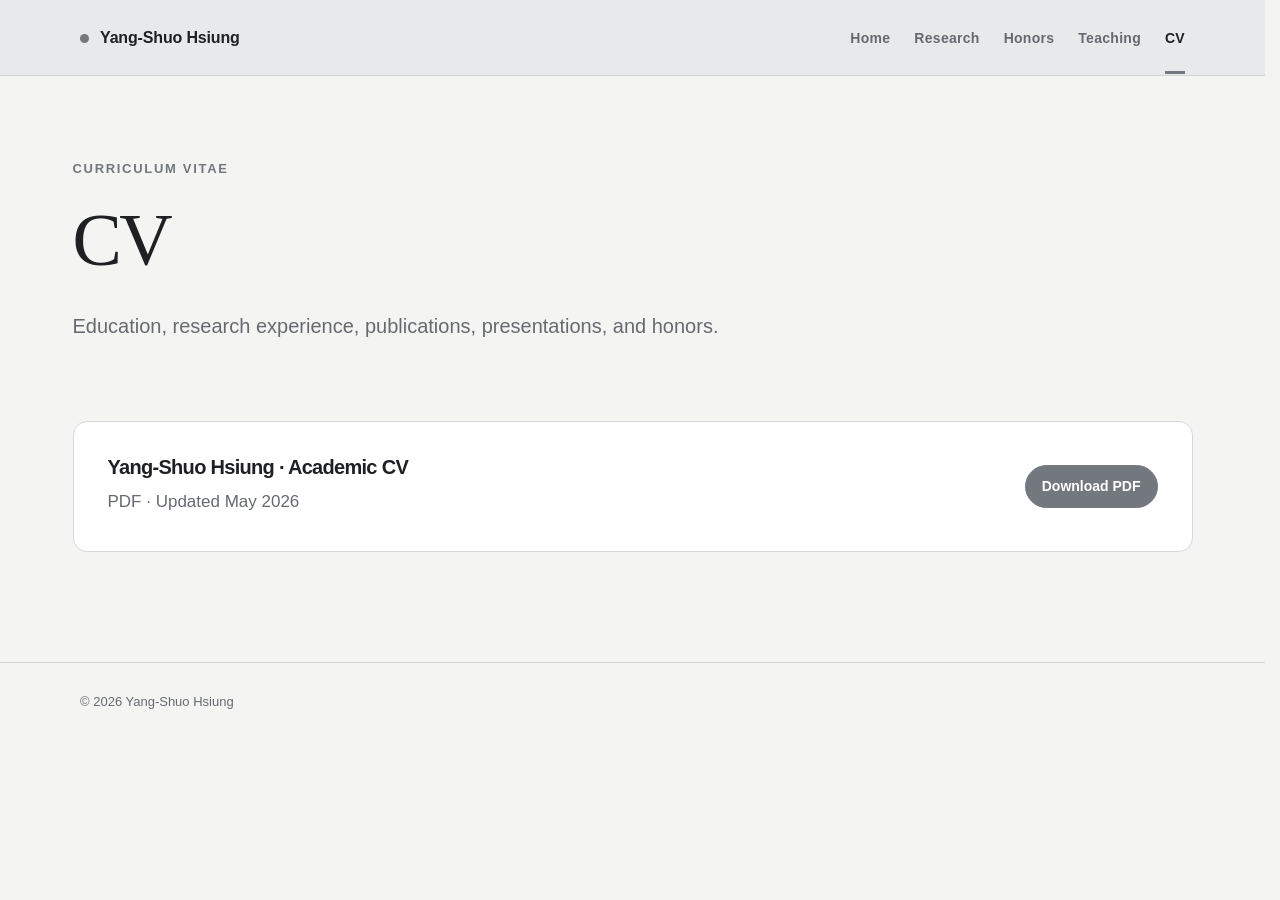
==== cv.html @ 60db6e03 "Switch website palette to light gray" ====
<!DOCTYPE html>
<html lang="en">
<head>
    <meta charset="UTF-8">
    <meta name="viewport" content="width=device-width, initial-scale=1.0">
    <title>CV | Yang-Shuo Hsiung</title>
    <link rel="stylesheet" href="style.css?v=20260803-3">
</head>

<body>
    
<header class="site-header">
    <a href="/" class="site-name">Yang-Shuo Hsiung</a>
    <nav class="navbar" aria-label="Main navigation">
        <a href="/">Home</a>
        <a href="research.html">Research</a>
        <a href="honors.html">Honors</a>
        <a href="teaching.html">Teaching</a>
        <a href="cv.html" class="is-active" aria-current="page">CV</a>
    </nav>
</header>

<main class="content">

<header class="page-header">
    <p class="eyebrow">Curriculum vitae</p>
    <h1 class="page-title">CV</h1>
    <p class="section-intro">Education, research experience, publications, presentations, and honors.</p>
</header>

<section class="cv-panel">
    <div><h3>Yang-Shuo Hsiung · Academic CV</h3><p>PDF · Updated May 2026</p></div>
    <a class="button primary" href="2026.05_CV__YANG_SHUO_HSIUNG.pdf">Download PDF</a>
</section>

</main>

<footer class="site-footer">© 2026 Yang-Shuo Hsiung</footer>

</body>
</html>
---- style.css ----
:root {
    --ink: #1f2023;
    --muted: #666a70;
    --paper: #f4f4f3;
    --surface: #ffffff;
    --line: #d7d8da;
    --accent: #73777e;
    --accent-dark: #3f4349;
    --accent-soft: #e5e6e8;
    --warm: #d58c52;
    --max-width: 1120px;
}

* { box-sizing: border-box; }

html {
    scroll-behavior: smooth;
    scrollbar-gutter: stable;
}

body {
    margin: 0;
    min-height: 100vh;
    background: var(--paper);
    color: var(--ink);
    font-family: Inter, ui-sans-serif, -apple-system, BlinkMacSystemFont, "Segoe UI", sans-serif;
    font-size: 17px;
    line-height: 1.7;
}

a {
    color: var(--accent-dark);
    text-decoration-thickness: 1px;
    text-underline-offset: 4px;
}

a:hover { color: var(--accent); }

.site-header {
    position: sticky;
    top: 0;
    z-index: 20;
    display: flex;
    align-items: center;
    justify-content: space-between;
    gap: 28px;
    min-height: 76px;
    padding: 0 max(28px, calc((100vw - var(--max-width)) / 2));
    background: rgba(231, 232, 234, .94);
    border-bottom: 1px solid rgba(31, 32, 35, .1);
    backdrop-filter: blur(16px);
    -webkit-backdrop-filter: blur(16px);
}

.site-name {
    color: var(--ink);
    font-size: 16px;
    font-weight: 760;
    letter-spacing: -.01em;
    text-decoration: none;
    white-space: nowrap;
}

.site-name::before {
    display: inline-block;
    width: 9px;
    height: 9px;
    margin-right: 11px;
    background: var(--accent);
    border-radius: 50%;
    content: "";
}

.navbar { display: flex; align-items: center; gap: 24px; }

.navbar a {
    position: relative;
    padding: 26px 0 23px;
    color: var(--muted);
    font-size: 14px;
    font-weight: 650;
    letter-spacing: .02em;
    text-decoration: none;
}

.navbar a:hover,
.navbar a.is-active { color: var(--ink); }

.navbar a.is-active::after {
    position: absolute;
    right: 0;
    bottom: 0;
    left: 0;
    height: 3px;
    background: var(--accent);
    content: "";
}

.content {
    width: min(var(--max-width), calc(100% - 56px));
    margin: 0 auto;
    padding: 82px 0 110px;
}

.hero {
    display: grid;
    grid-template-columns: minmax(0, 1.45fr) minmax(260px, .55fr);
    align-items: center;
    gap: 80px;
    min-height: 560px;
    padding-bottom: 72px;
    border-bottom: 1px solid var(--line);
}

.profile-wrap { position: relative; justify-self: end; }

.profile-wrap::before {
    position: absolute;
    inset: 18px -18px -18px 18px;
    z-index: -1;
    background: var(--accent-soft);
    border-radius: 18px;
    content: "";
}

.profile-photo {
    display: block;
    width: min(100%, 310px);
    aspect-ratio: 4 / 5;
    object-fit: cover;
    border-radius: 18px;
    filter: saturate(.82);
}

.eyebrow {
    margin: 0 0 18px;
    color: var(--accent);
    font-size: 13px;
    font-weight: 800;
    letter-spacing: .13em;
    text-transform: uppercase;
}

h1, h2, h3 { line-height: 1.16; letter-spacing: -.035em; }

h1 {
    max-width: 800px;
    margin: 0 0 26px;
    font-family: Georgia, "Times New Roman", serif;
    font-size: clamp(54px, 7vw, 88px);
    font-weight: 500;
}

.page-title { font-size: clamp(48px, 6vw, 74px); }

h2 { margin: 0 0 18px; font-size: clamp(28px, 3vw, 38px); }
h3 { margin: 0 0 9px; font-size: 20px; }

p { margin: 0 0 20px; }

.hero-lead {
    max-width: 690px;
    margin-bottom: 30px;
    color: #45484d;
    font-size: clamp(19px, 2vw, 23px);
    line-height: 1.58;
}

.hero-meta { color: var(--muted); font-size: 15px; line-height: 1.75; }

.link-row { display: flex; flex-wrap: wrap; gap: 11px; margin-top: 32px; }

.button,
.section-tabs a {
    display: inline-flex;
    align-items: center;
    min-height: 43px;
    padding: 8px 16px;
    border: 1px solid var(--line);
    border-radius: 999px;
    background: var(--surface);
    color: var(--ink);
    font-size: 14px;
    font-weight: 700;
    text-decoration: none;
    transition: transform 150ms ease, border-color 150ms ease, background 150ms ease;
}

.button:hover,
.section-tabs a:hover {
    border-color: #aebbb5;
    color: var(--ink);
    transform: translateY(-2px);
}

.button.primary { border-color: var(--accent); background: var(--accent); color: white; }

.home-section {
    display: grid;
    grid-template-columns: 220px minmax(0, 1fr);
    gap: 80px;
    padding: 76px 0 0;
}

.home-section + .home-section { margin-top: 76px; border-top: 1px solid var(--line); }

.section-kicker { color: var(--accent); font-size: 13px; font-weight: 800; letter-spacing: .12em; text-transform: uppercase; }
.section-copy { max-width: 760px; }
.section-copy p { color: #45484d; font-size: 19px; }

.focus-grid {
    display: grid;
    grid-template-columns: repeat(2, minmax(0, 1fr));
    gap: 18px;
}

.focus-card,
.list-item,
.publication-card {
    padding: 28px;
    background: var(--surface);
    border: 1px solid var(--line);
    border-radius: 14px;
}

.focus-card p,
.list-item p,
.publication-card p { margin: 0; color: var(--muted); font-size: 15px; }

/* Profile / resume sections */

.profile-section {
    display: grid;
    grid-template-columns: 280px minmax(0, 1fr);
    gap: 70px;
    padding: 76px 0 0;
}

.profile-section + .profile-section { margin-top: 76px; border-top: 1px solid var(--line); }
.profile-section-heading h2 { margin-top: 12px; font-size: 30px; }
.resume-list { display: grid; }

.resume-item {
    display: grid;
    grid-template-columns: 145px minmax(0, 1fr);
    gap: 24px;
    padding: 22px 0;
    border-top: 1px solid var(--line);
}

.resume-item:first-child { border-top: 0; padding-top: 0; }
.resume-item time { color: var(--accent-dark); font-size: 13px; font-weight: 800; letter-spacing: .03em; }
.resume-item h3 { margin-bottom: 5px; }
.resume-item p { margin: 0; color: var(--muted); font-size: 15px; }
.resume-item .resume-detail { margin-top: 8px; color: #7a8581; font-size: 13px; }

.experience-grid { display: grid; grid-template-columns: repeat(2, minmax(0, 1fr)); gap: 14px; }

.experience-card {
    min-height: 175px;
    padding: 24px;
    background: var(--surface);
    border: 1px solid var(--line);
    border-radius: 14px;
}

.experience-card span { color: var(--accent); font-size: 12px; font-weight: 800; letter-spacing: .06em; text-transform: uppercase; }
.experience-card h3 { margin-top: 24px; }
.experience-card p { margin: 0; color: var(--muted); font-size: 14px; }

.page-header { max-width: 790px; padding-bottom: 58px; }
.section-intro { color: var(--muted); font-size: 20px; line-height: 1.65; }
.section-tabs { display: flex; flex-wrap: wrap; gap: 10px; margin-top: 30px; }

.research-block { padding: 62px 0; border-top: 1px solid var(--line); scroll-margin-top: 74px; }
.section-label { margin-bottom: 12px; color: var(--accent); font-size: 13px; font-weight: 800; letter-spacing: .12em; text-transform: uppercase; }
.item-list { display: grid; gap: 18px; margin-top: 32px; }
.list-item { display: grid; grid-template-columns: 190px minmax(0, 1fr); gap: 32px; }
.list-item h3 { font-family: Georgia, "Times New Roman", serif; font-size: 25px; font-weight: 500; }
.list-item.featured { border-color: #bfc1c5; box-shadow: inset 4px 0 0 var(--accent); }
.status { display: inline-block; margin-bottom: 14px; color: var(--accent); font-size: 12px; font-weight: 800; letter-spacing: .1em; text-transform: uppercase; }

.visual-research-list { display: grid; gap: 30px; margin-top: 34px; }
.research-topic { overflow: hidden; background: var(--surface); border: 1px solid var(--line); border-radius: 18px; }
.research-topic.featured { border-color: #b8babf; box-shadow: 0 14px 34px rgba(31, 32, 35, .08); }
.research-topic > img { display: block; width: 100%; aspect-ratio: 2.35 / 1; object-fit: cover; filter: grayscale(.82) saturate(.35); }
.research-topic-copy { max-width: 850px; padding: 34px; }
.research-topic-copy h3 { margin-bottom: 15px; font-family: Georgia, "Times New Roman", serif; font-size: 31px; font-weight: 500; }
.research-topic-copy > p { color: var(--muted); }

.tags { display: flex; flex-wrap: wrap; gap: 7px; margin-top: 18px; }
.tags span,
.type-label {
    padding: 4px 9px;
    border-radius: 999px;
    background: var(--accent-soft);
    color: var(--accent-dark);
    font-size: 12px;
    font-weight: 700;
}

.result-list { margin: 18px 0 0; padding-left: 20px; color: var(--muted); font-size: 15px; }
.result-list li { margin-bottom: 7px; }

.citation-list { display: grid; gap: 0; margin-top: 28px; }
.citation-list > p,
.citation-entry {
    margin: 0;
    padding: 22px 0;
    border-top: 1px solid var(--line);
    color: #474a4f;
}
.citation-list > :last-child { border-bottom: 1px solid var(--line); }
.citation-note { display: inline-block; min-width: 82px; color: var(--accent-dark); font-size: 13px; font-weight: 800; }
.citation-list strong { color: var(--ink); }

.honors-compact-list p { display: grid; grid-template-columns: 90px minmax(0, 1fr); gap: 20px; }

/* Interactive honors */

.honors-layout { display: grid; grid-template-columns: minmax(0, 1fr) 390px; align-items: start; gap: 54px; }
.honors-interactive-list { border-top: 1px solid var(--line); }

.honor-row {
    display: grid;
    grid-template-columns: 82px minmax(0, 1fr);
    gap: 16px;
    width: 100%;
    padding: 20px 12px;
    background: transparent;
    border: 0;
    border-bottom: 1px solid var(--line);
    color: var(--ink);
    font: inherit;
    text-align: left;
    cursor: pointer;
    transition: background 150ms ease, padding 150ms ease;
}

.honor-row span { color: var(--accent-dark); font-size: 12px; font-weight: 800; }
.honor-row strong { font-size: 15px; line-height: 1.45; }
.honor-row:hover, .honor-row:focus-visible, .honor-row.is-selected { padding-left: 18px; background: var(--accent-soft); outline: none; }
.honor-preview { position: sticky; top: 112px; }

.honor-photo-placeholder {
    display: grid;
    place-items: center;
    aspect-ratio: 4 / 3;
    margin-bottom: 28px;
    overflow: hidden;
    background: linear-gradient(145deg, #555960, #898d94);
    border-radius: 16px;
    color: rgba(255,255,255,.64);
    text-align: center;
}

.honor-photo-placeholder span { font-family: Georgia, "Times New Roman", serif; font-size: 24px; line-height: 1.25; }
.honor-photo-placeholder.has-photo { background-position: center; background-size: cover; }
.honor-photo-placeholder.has-photo span { display: none; }
.honor-preview h2 { font-family: Georgia, "Times New Roman", serif; font-size: 30px; font-weight: 500; }
.honor-preview > p:last-child { color: var(--muted); }

/* Teaching and outreach */

.teaching-section { padding: 60px 0; border-top: 1px solid var(--line); }
.teaching-section > h2 { margin-bottom: 32px; }
.three-up { grid-template-columns: repeat(3, minmax(0, 1fr)); }
.outreach-list { display: grid; grid-template-columns: repeat(2, minmax(0, 1fr)); gap: 0 44px; }
.outreach-list article { display: grid; grid-template-columns: 75px minmax(0, 1fr); gap: 15px; padding: 22px 0; border-top: 1px solid var(--line); }
.outreach-list time { color: var(--accent-dark); font-size: 12px; font-weight: 800; }
.outreach-list h3 { font-size: 18px; }
.outreach-list p { margin: 0; color: var(--muted); font-size: 14px; }

.cv-panel {
    display: grid;
    grid-template-columns: minmax(0, 1fr) auto;
    align-items: center;
    gap: 30px;
    padding: 34px;
    background: var(--surface);
    border: 1px solid var(--line);
    border-radius: 14px;
}
.cv-panel p { margin: 7px 0 0; color: var(--muted); }

.site-footer {
    padding: 28px max(28px, calc((100vw - var(--max-width)) / 2));
    border-top: 1px solid var(--line);
    color: var(--muted);
    font-size: 13px;
}

@media (max-width: 780px) {
    .site-header { min-height: auto; padding: 14px 20px 0; flex-direction: column; align-items: flex-start; gap: 4px; }
    .navbar { width: 100%; justify-content: space-between; gap: 8px; overflow-x: auto; }
    .navbar a { flex: 0 0 auto; padding: 10px 0 12px; font-size: 12px; }
    .content { width: min(100% - 40px, var(--max-width)); padding: 54px 0 78px; }
    .hero { grid-template-columns: 1fr; gap: 46px; min-height: 0; padding-bottom: 64px; }
    .profile-wrap { order: -1; justify-self: start; }
    .profile-photo { width: 190px; }
    h1 { font-size: clamp(48px, 15vw, 68px); }
    .home-section { grid-template-columns: 1fr; gap: 22px; padding-top: 54px; }
    .home-section + .home-section { margin-top: 54px; }
    .focus-grid { grid-template-columns: 1fr; }
    .profile-section { grid-template-columns: 1fr; gap: 26px; padding-top: 54px; }
    .profile-section + .profile-section { margin-top: 54px; }
    .resume-item { grid-template-columns: 1fr; gap: 7px; }
    .experience-grid, .three-up { grid-template-columns: 1fr; }
    .research-topic > img { aspect-ratio: 1.45 / 1; }
    .research-topic-copy { padding: 24px; }
    .research-topic-copy h3 { font-size: 26px; }
    .list-item { grid-template-columns: 1fr; gap: 16px; padding: 23px; }
    .honors-compact-list p { grid-template-columns: 1fr; gap: 4px; }
    .honors-layout { grid-template-columns: 1fr; gap: 36px; }
    .honor-preview { position: static; order: -1; }
    .honor-photo-placeholder { aspect-ratio: 16 / 9; }
    .outreach-list { grid-template-columns: 1fr; }
    .cv-panel { grid-template-columns: 1fr; }
}

@media (prefers-reduced-motion: reduce) {
    html { scroll-behavior: auto; }
    .button, .section-tabs a { transition: none; }
}
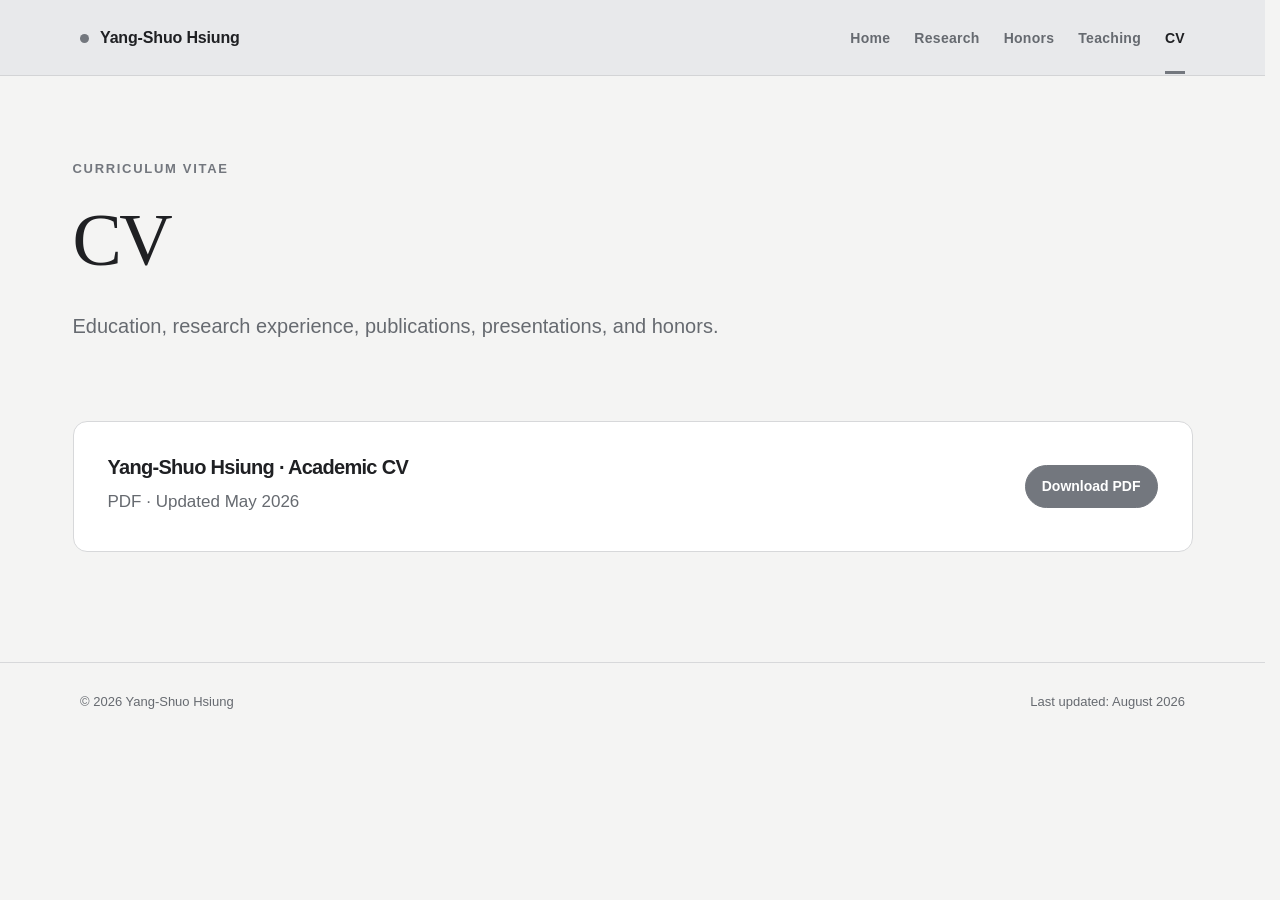
==== commit d5ef885f: "Update academic status and refine homepage details" ====
--- a/cv.html
+++ b/cv.html
@@ -4,7 +4,8 @@
     <meta charset="UTF-8">
     <meta name="viewport" content="width=device-width, initial-scale=1.0">
     <title>CV | Yang-Shuo Hsiung</title>
-    <link rel="stylesheet" href="style.css?v=20260803-3">
+    <link rel="canonical" href="https://physhsiung.github.io/cv.html">
+    <link rel="stylesheet" href="style.css?v=20260803-5">
 </head>
 
 <body>
@@ -35,7 +36,7 @@
 
 </main>
 
-<footer class="site-footer">© 2026 Yang-Shuo Hsiung</footer>
+<footer class="site-footer"><span>© 2026 Yang-Shuo Hsiung</span><span>Last updated: August 2026</span></footer>
 
 </body>
 </html>
--- a/style.css
+++ b/style.css
@@ -106,9 +106,9 @@
     display: grid;
     grid-template-columns: minmax(0, 1.45fr) minmax(260px, .55fr);
     align-items: center;
-    gap: 80px;
-    min-height: 560px;
-    padding-bottom: 72px;
+    gap: 72px;
+    min-height: 420px;
+    padding-bottom: 56px;
     border-bottom: 1px solid var(--line);
 }
 
@@ -125,7 +125,7 @@
 
 .profile-photo {
     display: block;
-    width: min(100%, 310px);
+    width: min(100%, 278px);
     aspect-ratio: 4 / 5;
     object-fit: cover;
     border-radius: 18px;
@@ -151,6 +151,20 @@
     font-weight: 500;
 }
 
+.hero-text h1 {
+    max-width: none;
+    font-size: clamp(44px, 5vw, 66px);
+    white-space: nowrap;
+}
+
+.academic-role {
+    margin: -10px 0 18px;
+    color: var(--accent-dark);
+    font-size: 15px;
+    font-weight: 750;
+    letter-spacing: .015em;
+}
+
 .page-title { font-size: clamp(48px, 6vw, 74px); }
 
 h2 { margin: 0 0 18px; font-size: clamp(28px, 3vw, 38px); }
@@ -169,6 +183,22 @@
 .hero-meta { color: var(--muted); font-size: 15px; line-height: 1.75; }
 
 .link-row { display: flex; flex-wrap: wrap; gap: 11px; margin-top: 32px; }
+
+.profile-links { align-items: center; gap: 18px; }
+
+.icon-link {
+    display: inline-flex;
+    align-items: center;
+    gap: 7px;
+    color: var(--muted);
+    font-size: 13px;
+    font-weight: 700;
+    text-decoration: none;
+}
+
+.icon-link svg { width: 18px; height: 18px; fill: currentColor; flex: 0 0 auto; }
+.icon-link:hover { color: var(--ink); text-decoration: none; }
+.button.icon-link { color: white; }
 
 .button,
 .section-tabs a {
@@ -237,7 +267,7 @@
 }
 
 .profile-section + .profile-section { margin-top: 76px; border-top: 1px solid var(--line); }
-.profile-section-heading h2 { margin-top: 12px; font-size: 30px; }
+.profile-section-heading h2 { margin-top: 0; font-size: 30px; }
 .resume-list { display: grid; }
 
 .resume-item {
@@ -252,6 +282,7 @@
 .resume-item time { color: var(--accent-dark); font-size: 13px; font-weight: 800; letter-spacing: .03em; }
 .resume-item h3 { margin-bottom: 5px; }
 .resume-item p { margin: 0; color: var(--muted); font-size: 15px; }
+.resume-item .resume-institution { color: #3f4247; font-weight: 600; }
 .resume-item .resume-detail { margin-top: 8px; color: #7a8581; font-size: 13px; }
 
 .experience-grid { display: grid; grid-template-columns: repeat(2, minmax(0, 1fr)); gap: 14px; }
@@ -384,6 +415,9 @@
 .cv-panel p { margin: 7px 0 0; color: var(--muted); }
 
 .site-footer {
+    display: flex;
+    justify-content: space-between;
+    gap: 24px;
     padding: 28px max(28px, calc((100vw - var(--max-width)) / 2));
     border-top: 1px solid var(--line);
     color: var(--muted);
@@ -399,6 +433,11 @@
     .profile-wrap { order: -1; justify-self: start; }
     .profile-photo { width: 190px; }
     h1 { font-size: clamp(48px, 15vw, 68px); }
+    .hero-text h1 { font-size: clamp(35px, 10.2vw, 42px); white-space: nowrap; }
+    .academic-role { margin-top: -6px; font-size: 13px; }
+    .profile-links { gap: 14px 18px; }
+    .icon-link span { position: absolute; width: 1px; height: 1px; overflow: hidden; clip: rect(0 0 0 0); }
+    .button.icon-link span { position: static; width: auto; height: auto; overflow: visible; clip: auto; }
     .home-section { grid-template-columns: 1fr; gap: 22px; padding-top: 54px; }
     .home-section + .home-section { margin-top: 54px; }
     .focus-grid { grid-template-columns: 1fr; }
@@ -416,6 +455,7 @@
     .honor-photo-placeholder { aspect-ratio: 16 / 9; }
     .outreach-list { grid-template-columns: 1fr; }
     .cv-panel { grid-template-columns: 1fr; }
+    .site-footer { flex-direction: column; gap: 4px; }
 }
 
 @media (prefers-reduced-motion: reduce) {
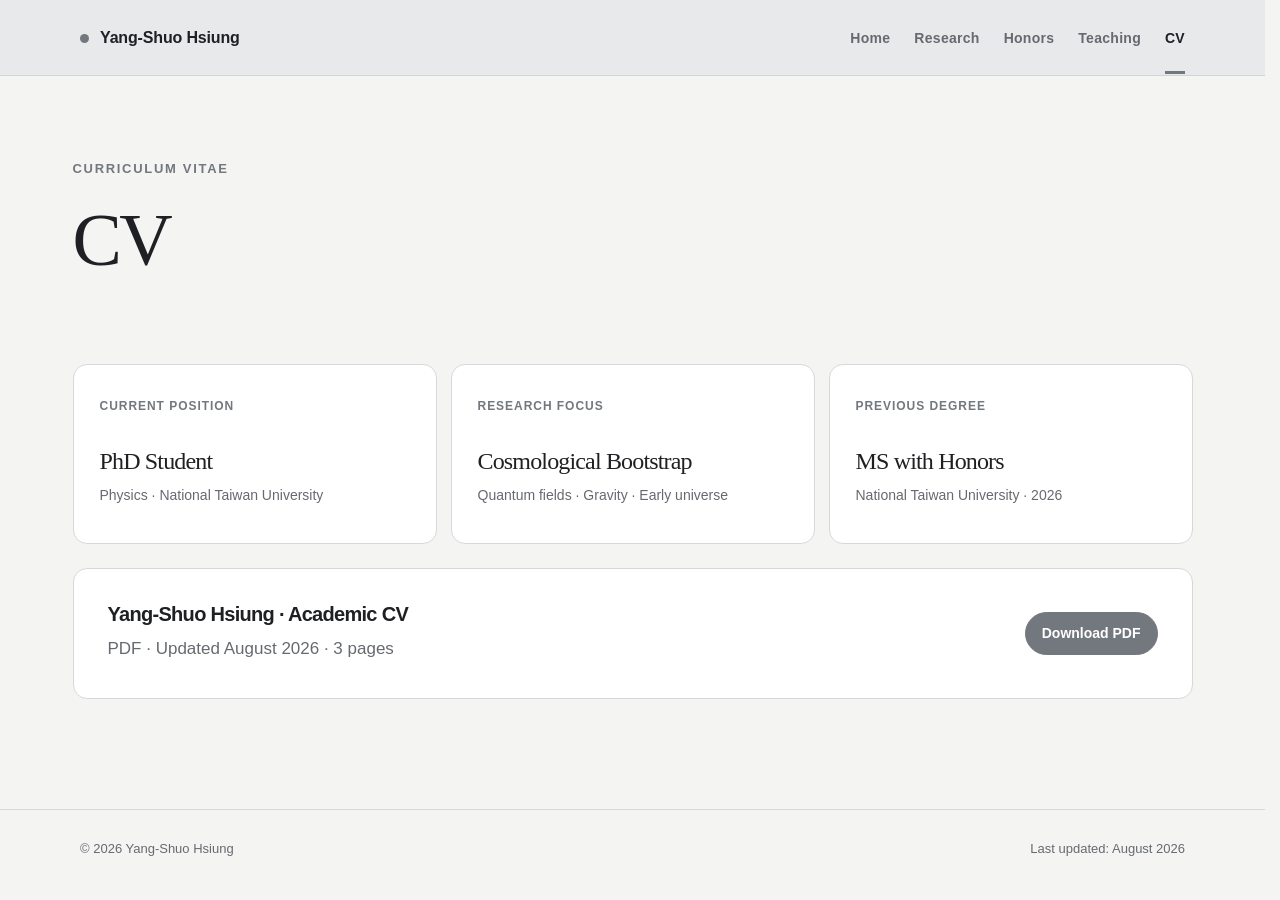
==== commit 3800c44d: "Present research as a chronological journey" ====
--- a/cv.html
+++ b/cv.html
@@ -1,42 +1,29 @@
 <!DOCTYPE html>
 <html lang="en">
 <head>
-    <meta charset="UTF-8">
-    <meta name="viewport" content="width=device-width, initial-scale=1.0">
+    <meta charset="UTF-8"><meta name="viewport" content="width=device-width, initial-scale=1.0">
+    <meta name="description" content="Academic curriculum vitae of Yang-Shuo Hsiung, PhD student in theoretical physics and cosmology.">
     <title>CV | Yang-Shuo Hsiung</title>
     <link rel="canonical" href="https://physhsiung.github.io/cv.html">
-    <link rel="stylesheet" href="style.css?v=20260803-5">
+    <link rel="stylesheet" href="style.css?v=20260804-1">
 </head>
-
 <body>
-    
-<header class="site-header">
-    <a href="/" class="site-name">Yang-Shuo Hsiung</a>
-    <nav class="navbar" aria-label="Main navigation">
-        <a href="/">Home</a>
-        <a href="research.html">Research</a>
-        <a href="honors.html">Honors</a>
-        <a href="teaching.html">Teaching</a>
-        <a href="cv.html" class="is-active" aria-current="page">CV</a>
-    </nav>
-</header>
+<header class="site-header"><a href="/" class="site-name">Yang-Shuo Hsiung</a><nav class="navbar" aria-label="Main navigation"><a href="/">Home</a><a href="research.html">Research</a><a href="honors.html">Honors</a><a href="teaching.html">Teaching</a><a href="cv.html" class="is-active" aria-current="page">CV</a></nav></header>
 
 <main class="content">
+    <header class="page-header compact-page-header"><p class="eyebrow">Curriculum vitae</p><h1 class="page-title">CV</h1></header>
 
-<header class="page-header">
-    <p class="eyebrow">Curriculum vitae</p>
-    <h1 class="page-title">CV</h1>
-    <p class="section-intro">Education, research experience, publications, presentations, and honors.</p>
-</header>
+    <section class="cv-summary" aria-label="CV highlights">
+        <article><span>Current position</span><h2>PhD Student</h2><p>Physics · National Taiwan University</p></article>
+        <article><span>Research focus</span><h2>Cosmological Bootstrap</h2><p>Quantum fields · Gravity · Early universe</p></article>
+        <article><span>Previous degree</span><h2>MS with Honors</h2><p>National Taiwan University · 2026</p></article>
+    </section>
 
-<section class="cv-panel">
-    <div><h3>Yang-Shuo Hsiung · Academic CV</h3><p>PDF · Updated May 2026</p></div>
-    <a class="button primary" href="2026.05_CV__YANG_SHUO_HSIUNG.pdf">Download PDF</a>
-</section>
-
+    <section class="cv-panel">
+        <div><h3>Yang-Shuo Hsiung · Academic CV</h3><p>PDF · Updated August 2026 · 3 pages</p></div>
+        <a class="button primary" href="2026.08_CV__YANG_SHUO_HSIUNG.pdf">Download PDF</a>
+    </section>
 </main>
-
 <footer class="site-footer"><span>© 2026 Yang-Shuo Hsiung</span><span>Last updated: August 2026</span></footer>
-
 </body>
 </html>
--- a/style.css
+++ b/style.css
@@ -300,6 +300,7 @@
 .experience-card p { margin: 0; color: var(--muted); font-size: 14px; }
 
 .page-header { max-width: 790px; padding-bottom: 58px; }
+.compact-page-header { padding-bottom: 54px; }
 .section-intro { color: var(--muted); font-size: 20px; line-height: 1.65; }
 .section-tabs { display: flex; flex-wrap: wrap; gap: 10px; margin-top: 30px; }
 
@@ -311,13 +312,21 @@
 .list-item.featured { border-color: #bfc1c5; box-shadow: inset 4px 0 0 var(--accent); }
 .status { display: inline-block; margin-bottom: 14px; color: var(--accent); font-size: 12px; font-weight: 800; letter-spacing: .1em; text-transform: uppercase; }
 
-.visual-research-list { display: grid; gap: 30px; margin-top: 34px; }
-.research-topic { overflow: hidden; background: var(--surface); border: 1px solid var(--line); border-radius: 18px; }
+.trajectory-intro { max-width: 780px; margin: 0 0 36px; color: var(--muted); font-size: 18px; }
+.research-timeline { display: grid; gap: 30px; }
+.research-topic { display: grid; grid-template-columns: minmax(260px, .8fr) minmax(0, 1.2fr); overflow: hidden; background: var(--surface); border: 1px solid var(--line); border-radius: 18px; }
 .research-topic.featured { border-color: #b8babf; box-shadow: 0 14px 34px rgba(31, 32, 35, .08); }
-.research-topic > img { display: block; width: 100%; aspect-ratio: 2.35 / 1; object-fit: cover; filter: grayscale(.82) saturate(.35); }
-.research-topic-copy { max-width: 850px; padding: 34px; }
+.research-topic:nth-child(even) { grid-template-columns: minmax(0, 1.2fr) minmax(260px, .8fr); }
+.research-topic:nth-child(even) > img { order: 2; }
+.research-topic > img { display: block; width: 100%; height: 100%; min-height: 360px; object-fit: cover; filter: grayscale(.82) saturate(.35); }
+.research-topic-copy { align-self: center; max-width: 850px; padding: 38px; }
 .research-topic-copy h3 { margin-bottom: 15px; font-family: Georgia, "Times New Roman", serif; font-size: 31px; font-weight: 500; }
 .research-topic-copy > p { color: var(--muted); }
+.project-meta { display: flex; flex-wrap: wrap; align-items: center; justify-content: space-between; gap: 10px 18px; margin-bottom: 15px; }
+.project-meta time { color: var(--accent-dark); font-size: 12px; font-weight: 800; letter-spacing: .045em; }
+.project-state { color: var(--accent); font-size: 12px; font-weight: 800; letter-spacing: .1em; text-transform: uppercase; }
+.past-project .project-state { color: #8a8d92; }
+.project-advisor { margin-top: 18px; color: var(--accent-dark) !important; font-size: 13px; font-weight: 700; }
 
 .tags { display: flex; flex-wrap: wrap; gap: 7px; margin-top: 18px; }
 .tags span,
@@ -344,6 +353,15 @@
 .citation-list > :last-child { border-bottom: 1px solid var(--line); }
 .citation-note { display: inline-block; min-width: 82px; color: var(--accent-dark); font-size: 13px; font-weight: 800; }
 .citation-list strong { color: var(--ink); }
+
+.publication-list-modern { margin-top: 28px; border-top: 1px solid var(--line); }
+.publication-entry { display: grid; grid-template-columns: 82px minmax(0, 1fr); gap: 24px; padding: 28px 0; border-bottom: 1px solid var(--line); }
+.publication-year { color: var(--accent-dark); font-size: 13px; font-weight: 800; }
+.publication-entry h3 { margin-bottom: 8px; font-family: Georgia, "Times New Roman", serif; font-size: 23px; font-weight: 500; }
+.publication-entry p { margin: 0; color: var(--muted); font-size: 14px; }
+.publication-links { display: flex; flex-wrap: wrap; gap: 9px; margin-top: 16px; }
+.publication-links a { padding: 5px 10px; border: 1px solid var(--line); border-radius: 999px; background: var(--surface); font-size: 12px; font-weight: 800; text-decoration: none; }
+.publication-links a:hover { border-color: #aeb1b6; color: var(--ink); }
 
 .honors-compact-list p { display: grid; grid-template-columns: 90px minmax(0, 1fr); gap: 20px; }
 
@@ -393,8 +411,8 @@
 
 /* Teaching and outreach */
 
-.teaching-section { padding: 60px 0; border-top: 1px solid var(--line); }
-.teaching-section > h2 { margin-bottom: 32px; }
+.teaching-section { display: grid; grid-template-columns: 280px minmax(0, 1fr); gap: 70px; padding: 60px 0; border-top: 1px solid var(--line); }
+.teaching-section > h2 { margin: 0; font-size: 30px; }
 .three-up { grid-template-columns: repeat(3, minmax(0, 1fr)); }
 .outreach-list { display: grid; grid-template-columns: repeat(2, minmax(0, 1fr)); gap: 0 44px; }
 .outreach-list article { display: grid; grid-template-columns: 75px minmax(0, 1fr); gap: 15px; padding: 22px 0; border-top: 1px solid var(--line); }
@@ -413,6 +431,12 @@
     border-radius: 14px;
 }
 .cv-panel p { margin: 7px 0 0; color: var(--muted); }
+
+.cv-summary { display: grid; grid-template-columns: repeat(3, minmax(0, 1fr)); gap: 14px; margin-bottom: 24px; }
+.cv-summary article { min-height: 180px; padding: 26px; background: var(--surface); border: 1px solid var(--line); border-radius: 14px; }
+.cv-summary span { color: var(--accent); font-size: 12px; font-weight: 800; letter-spacing: .08em; text-transform: uppercase; }
+.cv-summary h2 { margin: 28px 0 8px; font-family: Georgia, "Times New Roman", serif; font-size: 24px; font-weight: 500; }
+.cv-summary p { margin: 0; color: var(--muted); font-size: 14px; }
 
 .site-footer {
     display: flex;
@@ -445,16 +469,22 @@
     .profile-section + .profile-section { margin-top: 54px; }
     .resume-item { grid-template-columns: 1fr; gap: 7px; }
     .experience-grid, .three-up { grid-template-columns: 1fr; }
-    .research-topic > img { aspect-ratio: 1.45 / 1; }
+    .trajectory-intro { font-size: 16px; }
+    .research-topic, .research-topic:nth-child(even) { grid-template-columns: 1fr; }
+    .research-topic:nth-child(even) > img { order: 0; }
+    .research-topic > img { height: auto; min-height: 0; aspect-ratio: 1.45 / 1; }
     .research-topic-copy { padding: 24px; }
     .research-topic-copy h3 { font-size: 26px; }
+    .publication-entry { grid-template-columns: 1fr; gap: 8px; }
     .list-item { grid-template-columns: 1fr; gap: 16px; padding: 23px; }
     .honors-compact-list p { grid-template-columns: 1fr; gap: 4px; }
     .honors-layout { grid-template-columns: 1fr; gap: 36px; }
     .honor-preview { position: static; order: -1; }
     .honor-photo-placeholder { aspect-ratio: 16 / 9; }
+    .teaching-section { grid-template-columns: 1fr; gap: 24px; }
     .outreach-list { grid-template-columns: 1fr; }
     .cv-panel { grid-template-columns: 1fr; }
+    .cv-summary { grid-template-columns: 1fr; }
     .site-footer { flex-direction: column; gap: 4px; }
 }
 
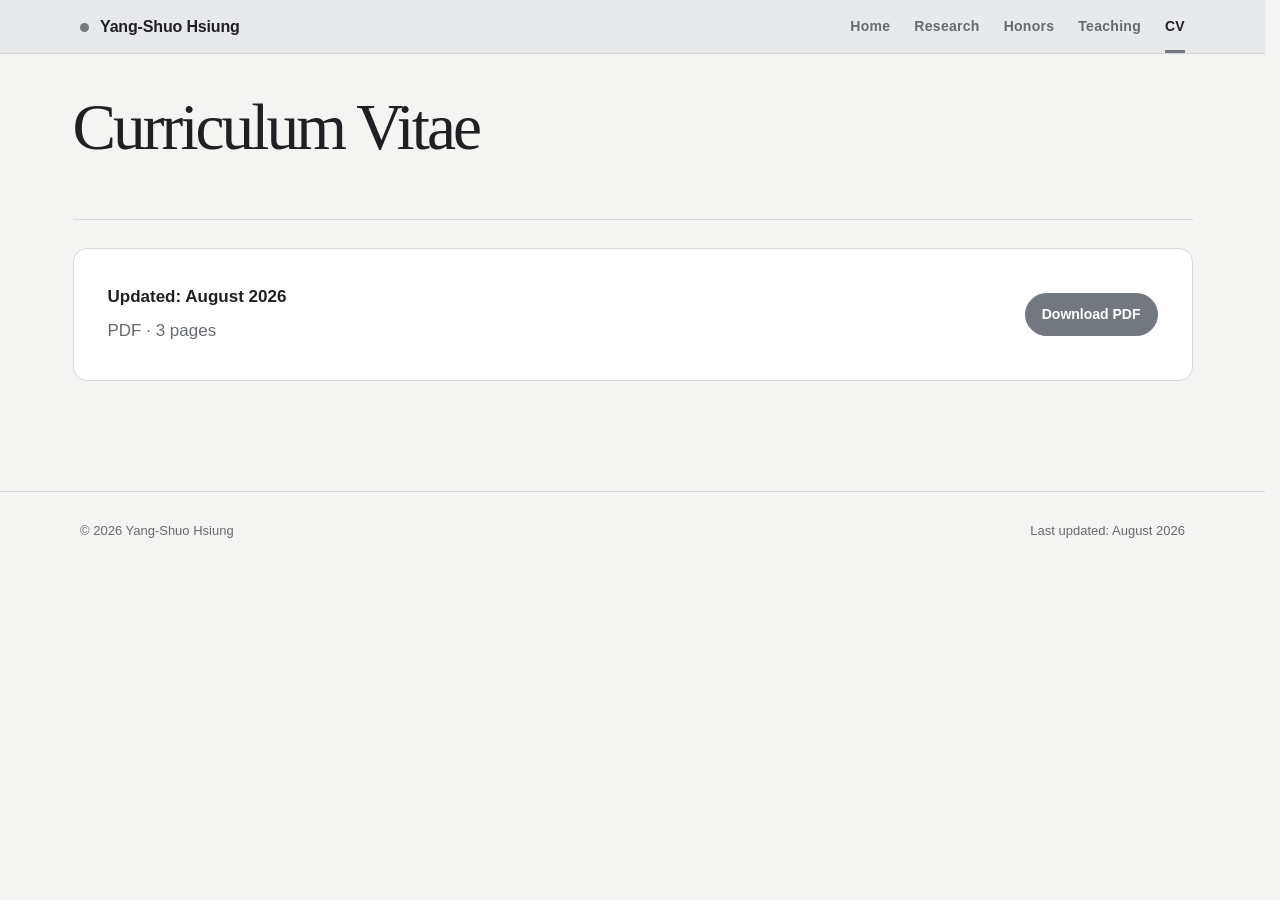
==== commit cb35876d: "Refine academic website content and layout" ====
--- a/cv.html
+++ b/cv.html
@@ -5,22 +5,22 @@
     <meta name="description" content="Academic curriculum vitae of Yang-Shuo Hsiung, PhD student in theoretical physics and cosmology.">
     <title>CV | Yang-Shuo Hsiung</title>
     <link rel="canonical" href="https://physhsiung.github.io/cv.html">
-    <link rel="stylesheet" href="style.css?v=20260804-1">
+    <link rel="stylesheet" href="style.css?v=20260808-18">
 </head>
-<body>
+<body class="compact-title-page">
+<a class="skip-link" href="#main-content">Skip to content</a>
 <header class="site-header"><a href="/" class="site-name">Yang-Shuo Hsiung</a><nav class="navbar" aria-label="Main navigation"><a href="/">Home</a><a href="research.html">Research</a><a href="honors.html">Honors</a><a href="teaching.html">Teaching</a><a href="cv.html" class="is-active" aria-current="page">CV</a></nav></header>
 
-<main class="content">
-    <header class="page-header compact-page-header"><p class="eyebrow">Curriculum vitae</p><h1 class="page-title">CV</h1></header>
-
-    <section class="cv-summary" aria-label="CV highlights">
-        <article><span>Current position</span><h2>PhD Student</h2><p>Physics · National Taiwan University</p></article>
-        <article><span>Research focus</span><h2>Cosmological Bootstrap</h2><p>Quantum fields · Gravity · Early universe</p></article>
-        <article><span>Previous degree</span><h2>MS with Honors</h2><p>National Taiwan University · 2026</p></article>
-    </section>
+<main class="content" id="main-content">
+    <header class="page-header compact-page-header compact-title-header">
+        <h1 class="page-title">Curriculum Vitae</h1>
+    </header>
 
     <section class="cv-panel">
-        <div><h3>Yang-Shuo Hsiung · Academic CV</h3><p>PDF · Updated August 2026 · 3 pages</p></div>
+        <div class="cv-file-meta">
+            <p>Updated: August 2026</p>
+            <p>PDF · 3 pages</p>
+        </div>
         <a class="button primary" href="2026.08_CV__YANG_SHUO_HSIUNG.pdf">Download PDF</a>
     </section>
 </main>
--- a/style.css
+++ b/style.css
@@ -30,11 +30,39 @@
 
 a {
     color: var(--accent-dark);
+    cursor: pointer;
     text-decoration-thickness: 1px;
     text-underline-offset: 4px;
 }
 
+button,
+[role="button"],
+[data-lightbox] { cursor: pointer; }
+
 a:hover { color: var(--accent); }
+
+.skip-link {
+    position: fixed;
+    top: 10px;
+    left: 10px;
+    z-index: 100;
+    padding: 9px 14px;
+    border-radius: 8px;
+    background: var(--ink);
+    color: white;
+    font-size: 13px;
+    font-weight: 750;
+    text-decoration: none;
+    transform: translateY(-160%);
+}
+
+.skip-link:focus { color: white; transform: translateY(0); }
+
+a:focus-visible,
+.honor-row:focus-visible {
+    outline: 3px solid #4f5967;
+    outline-offset: 4px;
+}
 
 .site-header {
     position: sticky;
@@ -129,7 +157,6 @@
     aspect-ratio: 4 / 5;
     object-fit: cover;
     border-radius: 18px;
-    filter: saturate(.82);
 }
 
 .eyebrow {
@@ -158,7 +185,7 @@
 }
 
 .academic-role {
-    margin: -10px 0 18px;
+    margin: 0 0 4px;
     color: var(--accent-dark);
     font-size: 15px;
     font-weight: 750;
@@ -177,10 +204,12 @@
     margin-bottom: 30px;
     color: #45484d;
     font-size: clamp(19px, 2vw, 23px);
+    font-style: italic;
     line-height: 1.58;
 }
 
-.hero-meta { color: var(--muted); font-size: 15px; line-height: 1.75; }
+.hero-affiliation { display: grid; gap: 0; }
+.hero-meta { margin: 0; color: var(--muted); font-size: 15px; line-height: 1.62; }
 
 .link-row { display: flex; flex-wrap: wrap; gap: 11px; margin-top: 32px; }
 
@@ -261,8 +290,8 @@
 
 .profile-section {
     display: grid;
-    grid-template-columns: 280px minmax(0, 1fr);
-    gap: 70px;
+    grid-template-columns: 220px minmax(0, 1fr);
+    gap: 46px;
     padding: 76px 0 0;
 }
 
@@ -272,8 +301,8 @@
 
 .resume-item {
     display: grid;
-    grid-template-columns: 145px minmax(0, 1fr);
-    gap: 24px;
+    grid-template-columns: 130px minmax(0, 1fr);
+    gap: 20px;
     padding: 22px 0;
     border-top: 1px solid var(--line);
 }
@@ -284,6 +313,55 @@
 .resume-item p { margin: 0; color: var(--muted); font-size: 15px; }
 .resume-item .resume-institution { color: #3f4247; font-weight: 600; }
 .resume-item .resume-detail { margin-top: 8px; color: #7a8581; font-size: 13px; }
+.degree-line { display: flex; flex-wrap: nowrap; align-items: center; gap: 14px; }
+.degree-line h3 { flex: 0 0 auto; margin: 0; white-space: nowrap; }
+.institution-with-logo { display: flex; flex: 0 0 auto; align-items: center; gap: 10px; padding-left: 14px; border-left: 1px solid #b9bdc0; white-space: nowrap; }
+.institution-logo { display: inline-flex; flex: 0 0 28px; width: 28px; height: 28px; overflow: hidden; align-items: center; justify-content: center; border-radius: 50%; }
+.institution-logo img { display: block; width: 100%; height: 100%; object-fit: contain; mix-blend-mode: multiply; }
+.institution-logo-wide img { object-fit: cover; }
+
+.experience-list .has-experience-photo {
+    position: relative;
+    grid-template-columns: 145px minmax(0, 1fr) 140px;
+    align-items: center;
+    transition: background-color .2s ease;
+}
+
+.experience-list .has-experience-photo:focus-visible { outline: 2px solid var(--accent); outline-offset: 5px; }
+.experience-media { display: grid; justify-items: end; }
+.experience-institution { display: grid; align-items: center; gap: 6px; }
+.institution-unit { display: inline-flex; align-items: center; gap: 8px; white-space: nowrap; }
+.institution-unit img { display: block; width: auto; max-width: 76px; height: 25px; object-fit: contain; }
+.institution-unit img.institution-seal { width: 25px; }
+.experience-photo-button {
+    display: block;
+    width: 116px;
+    height: 84px;
+    padding: 0;
+    border: 0;
+    border-radius: 10px;
+    background: transparent;
+    cursor: pointer;
+}
+
+.experience-photo {
+    width: 116px;
+    height: 84px;
+    object-fit: cover;
+    border-radius: 10px;
+    box-shadow: 0 1px 0 rgba(25, 27, 30, .08);
+    transform-origin: right center;
+    transition: transform .25s ease, box-shadow .25s ease;
+    will-change: transform;
+}
+
+.experience-photo-button:hover .experience-photo,
+.experience-photo-button:focus-visible .experience-photo {
+    position: relative;
+    z-index: 4;
+    box-shadow: 0 18px 45px rgba(25, 27, 30, .2);
+    transform: scale(2.15);
+}
 
 .experience-grid { display: grid; grid-template-columns: repeat(2, minmax(0, 1fr)); gap: 14px; }
 
@@ -313,12 +391,41 @@
 .status { display: inline-block; margin-bottom: 14px; color: var(--accent); font-size: 12px; font-weight: 800; letter-spacing: .1em; text-transform: uppercase; }
 
 .trajectory-intro { max-width: 780px; margin: 0 0 36px; color: var(--muted); font-size: 18px; }
-.research-timeline { display: grid; gap: 30px; }
-.research-topic { display: grid; grid-template-columns: minmax(260px, .8fr) minmax(0, 1.2fr); overflow: hidden; background: var(--surface); border: 1px solid var(--line); border-radius: 18px; }
+.research-timeline { position: relative; display: grid; gap: 30px; padding-left: 34px; }
+.research-timeline::before {
+    position: absolute;
+    top: 24px;
+    bottom: 24px;
+    left: 8px;
+    width: 1px;
+    background: var(--line);
+    content: "";
+}
+.research-topic { position: relative; }
+.research-topic::before {
+    position: absolute;
+    top: 38px;
+    left: -32px;
+    width: 11px;
+    height: 11px;
+    border: 3px solid var(--paper);
+    border-radius: 50%;
+    background: #a4a7ac;
+    box-shadow: 0 0 0 1px var(--line);
+    content: "";
+}
+.research-topic.featured::before { background: var(--accent-dark); }
+.research-topic { display: grid; grid-template-columns: minmax(260px, .8fr) minmax(0, 1.2fr); height: 480px; overflow: hidden; background: var(--surface); border: 1px solid var(--line); border-radius: 18px; }
 .research-topic.featured { border-color: #b8babf; box-shadow: 0 14px 34px rgba(31, 32, 35, .08); }
 .research-topic:nth-child(even) { grid-template-columns: minmax(0, 1.2fr) minmax(260px, .8fr); }
-.research-topic:nth-child(even) > img { order: 2; }
-.research-topic > img { display: block; width: 100%; height: 100%; min-height: 360px; object-fit: cover; filter: grayscale(.82) saturate(.35); }
+.research-topic:nth-child(even) > .research-visual { order: 2; }
+.research-visual { display: grid; grid-template-rows: minmax(0, 1fr); min-width: 0; min-height: 0; max-height: 100%; margin: 0; overflow: hidden; border-radius: 17px 0 0 17px; background: var(--paper); }
+.research-topic:nth-child(even) > .research-visual { border-radius: 0 17px 17px 0; }
+.research-image-button { display: block; width: 100%; height: 100%; padding: 0; overflow: hidden; border: 0; background: transparent; cursor: pointer; }
+.research-image-button:focus-visible { outline: 3px solid var(--accent); outline-offset: -5px; }
+.research-visual img { display: block; width: 100%; height: 100%; min-height: 0; max-height: 100%; object-fit: cover; }
+.research-visual figcaption { padding: 12px 15px; border-top: 1px solid var(--line); color: var(--muted); font-size: 12px; line-height: 1.5; }
+.research-visual figcaption a { font-weight: 700; white-space: nowrap; }
 .research-topic-copy { align-self: center; max-width: 850px; padding: 38px; }
 .research-topic-copy h3 { margin-bottom: 15px; font-family: Georgia, "Times New Roman", serif; font-size: 31px; font-weight: 500; }
 .research-topic-copy > p { color: var(--muted); }
@@ -326,7 +433,8 @@
 .project-meta time { color: var(--accent-dark); font-size: 12px; font-weight: 800; letter-spacing: .045em; }
 .project-state { color: var(--accent); font-size: 12px; font-weight: 800; letter-spacing: .1em; text-transform: uppercase; }
 .past-project .project-state { color: #8a8d92; }
-.project-advisor { margin-top: 18px; color: var(--accent-dark) !important; font-size: 13px; font-weight: 700; }
+.project-advisor { margin: -7px 0 18px; color: var(--accent-dark) !important; font-size: 13px; font-weight: 700; }
+
 
 .tags { display: flex; flex-wrap: wrap; gap: 7px; margin-top: 18px; }
 .tags span,
@@ -353,21 +461,115 @@
 .citation-list > :last-child { border-bottom: 1px solid var(--line); }
 .citation-note { display: inline-block; min-width: 82px; color: var(--accent-dark); font-size: 13px; font-weight: 800; }
 .citation-list strong { color: var(--ink); }
+.resource-link { display: inline-block; margin-left: 7px; font-size: 12px; font-weight: 750; white-space: nowrap; }
+
+.talk-list > p { display: grid; grid-template-columns: 82px minmax(0, 1fr); align-items: start; gap: 14px; }
+.talk-list > :first-child { border-top: 0; }
+.talk-list .citation-note { min-width: 0; padding-top: 4px; }
+.talk-list .type-label { white-space: nowrap; }
+.presentation-line { min-width: 0; }
+.presentation-photo-link { text-decoration: none; cursor: pointer; }
+.presentation-photo-link:hover { background: #d7d9dc; color: var(--ink); }
+.presentation-details { min-width: 0; }
 
 .publication-list-modern { margin-top: 28px; border-top: 1px solid var(--line); }
 .publication-entry { display: grid; grid-template-columns: 82px minmax(0, 1fr); gap: 24px; padding: 28px 0; border-bottom: 1px solid var(--line); }
 .publication-year { color: var(--accent-dark); font-size: 13px; font-weight: 800; }
 .publication-entry h3 { margin-bottom: 8px; font-family: Georgia, "Times New Roman", serif; font-size: 23px; font-weight: 500; }
+.publication-entry h3 a { color: inherit; text-decoration: none; }
+.publication-entry h3 a:hover { text-decoration: underline; text-underline-offset: 4px; }
 .publication-entry p { margin: 0; color: var(--muted); font-size: 14px; }
 .publication-links { display: flex; flex-wrap: wrap; gap: 9px; margin-top: 16px; }
 .publication-links a { padding: 5px 10px; border: 1px solid var(--line); border-radius: 999px; background: var(--surface); font-size: 12px; font-weight: 800; text-decoration: none; }
 .publication-links a:hover { border-color: #aeb1b6; color: var(--ink); }
 
+/* Research page refinements */
+
+.site-header { min-height: 51px; }
+.navbar a { padding-top: 15px; padding-bottom: 14px; }
+.research-page .content { padding-top: 36px; }
+.research-page-header { max-width: none; padding-bottom: 27px; }
+.research-page-header .page-title {
+    font-size: clamp(28px, 5.1vw, 68px);
+    letter-spacing: -.045em;
+    white-space: nowrap;
+}
+.compact-title-page .content { padding-top: 36px; }
+.compact-title-header {
+    max-width: none;
+    padding-bottom: 27px;
+    border-bottom: 1px solid var(--line);
+}
+.compact-title-header .page-title {
+    font-size: clamp(28px, 5.1vw, 68px);
+    letter-spacing: -.045em;
+    white-space: nowrap;
+}
+.compact-title-header + .research-block,
+.compact-title-header + .teaching-section { border-top: 0; }
+.compact-title-header + .honors-layout .honors-interactive-list { border-top: 0; }
+.research-page .trajectory-intro { max-width: none; }
+.research-page .publication-list-modern { border-top: 0; }
+.research-page .publication-entry { border-bottom: 0; }
+.research-page #presentations { border-top: 1px solid var(--line); }
+
+.research-carousel-stage { position: relative; isolation: isolate; width: 100%; height: 100%; min-height: 0; max-height: 100%; overflow: hidden; background: #e7e8ea; }
+.research-carousel-stage .research-slide {
+    position: absolute;
+    inset: 0;
+    z-index: 0;
+    opacity: 0;
+    transition: opacity 300ms ease;
+}
+.research-carousel-stage .research-slide.is-active { z-index: 1; opacity: 1; }
+.research-slide-count {
+    position: absolute;
+    right: 12px;
+    bottom: 12px;
+    z-index: 2;
+    padding: 5px 9px;
+    border-radius: 999px;
+    background: rgba(31, 32, 35, .76);
+    color: #fff;
+    font-size: 11px;
+    font-weight: 750;
+    letter-spacing: .04em;
+}
+
+.gallery-open { overflow: hidden; }
+.research-gallery[hidden] { display: none; }
+.research-gallery {
+    position: fixed;
+    inset: 0;
+    z-index: 100;
+    display: grid;
+    place-items: center;
+    padding: 28px;
+    background: rgba(18, 19, 21, .9);
+}
+.research-gallery-dialog {
+    position: relative;
+    display: grid;
+    grid-template-columns: auto minmax(0, 1fr) auto;
+    align-items: center;
+    width: min(1180px, 100%);
+    max-height: calc(100vh - 56px);
+    min-height: 0;
+    overflow: hidden;
+}
+.research-gallery figure { display: grid; grid-template-rows: auto auto; justify-items: center; width: 100%; min-width: 0; min-height: 0; margin: 0; overflow: hidden; }
+.research-gallery figure img { display: block; width: auto; height: auto; min-width: 0; min-height: 0; max-width: 100%; max-height: calc(100vh - 100px); object-fit: contain; }
+.research-gallery figcaption { display: flex; justify-content: space-between; gap: 20px; padding-top: 12px; color: #e4e5e7; font-size: 12px; }
+.research-gallery button { border: 0; color: #fff; background: rgba(255, 255, 255, .12); cursor: pointer; }
+.research-gallery button:hover { background: rgba(255, 255, 255, .2); }
+.research-gallery-arrow { width: 48px; height: 48px; margin: 12px; border-radius: 50%; font-size: 24px; }
+.research-gallery-close { position: absolute; top: 0; right: 0; z-index: 2; width: 44px; height: 44px; border-radius: 50%; font-size: 30px; line-height: 1; }
+
 .honors-compact-list p { display: grid; grid-template-columns: 90px minmax(0, 1fr); gap: 20px; }
 
 /* Interactive honors */
 
-.honors-layout { display: grid; grid-template-columns: minmax(0, 1fr) 390px; align-items: start; gap: 54px; }
+.honors-layout { display: grid; grid-template-columns: minmax(0, 1fr) 390px; align-items: start; gap: 54px; margin-top: 28px; }
 .honors-interactive-list { border-top: 1px solid var(--line); }
 
 .honor-row {
@@ -382,14 +584,20 @@
     color: var(--ink);
     font: inherit;
     text-align: left;
-    cursor: pointer;
-    transition: background 150ms ease, padding 150ms ease;
+    cursor: default;
+    transition: color 150ms ease;
 }
 
 .honor-row span { color: var(--accent-dark); font-size: 12px; font-weight: 800; }
 .honor-row strong { font-size: 15px; line-height: 1.45; }
-.honor-row:hover, .honor-row:focus-visible, .honor-row.is-selected { padding-left: 18px; background: var(--accent-soft); outline: none; }
+.honor-row:hover, .honor-row:focus-visible, .honor-row.is-selected { color: var(--accent-dark); }
+.honor-row:hover strong, .honor-row:focus-visible strong, .honor-row.is-selected strong { text-decoration: underline; text-decoration-color: #aeb1b6; text-decoration-thickness: 2px; text-underline-offset: 5px; }
 .honor-preview { position: sticky; top: 112px; }
+
+.honor-media { margin-bottom: 25px; overflow: hidden; border: 1px solid var(--line); border-radius: 14px; background: var(--surface); }
+.honor-media[hidden] { display: none; }
+.honor-media button { display: block; width: 100%; padding: 0; border: 0; background: transparent; cursor: pointer; }
+.honor-media img { display: block; width: 100%; max-height: 390px; object-fit: contain; background: #efefed; }
 
 .honor-photo-placeholder {
     display: grid;
@@ -409,10 +617,63 @@
 .honor-preview h2 { font-family: Georgia, "Times New Roman", serif; font-size: 30px; font-weight: 500; }
 .honor-preview > p:last-child { color: var(--muted); }
 
+.honor-description { display: grid; gap: 4px; margin-top: 22px; }
+.honor-description p { margin: 0; }
+#honor-note,
+#honor-context { color: var(--muted); font-size: 17px; font-weight: 400; line-height: 1.55; }
+.honor-actions { display: flex; flex-wrap: wrap; gap: 10px 16px; margin-top: 20px; }
+.honor-actions a { font-size: 12px; font-weight: 750; overflow-wrap: anywhere; }
+.honor-actions [hidden] { display: none; }
+
+/* Shared full-size image viewer */
+
+.image-lightbox {
+    width: min(94vw, 1440px);
+    max-width: none;
+    max-height: 94vh;
+    padding: 0;
+    overflow: visible;
+    border: 0;
+    background: transparent;
+}
+.image-lightbox::backdrop { background: rgba(20, 22, 25, .88); backdrop-filter: blur(5px); }
+.lightbox-frame { position: relative; display: grid; justify-items: center; gap: 12px; }
+.lightbox-image { display: block; max-width: 92vw; max-height: 84vh; border-radius: 10px; box-shadow: 0 24px 70px rgba(0, 0, 0, .42); object-fit: contain; }
+.lightbox-close {
+    position: absolute;
+    z-index: 2;
+    top: 10px;
+    right: 10px;
+    display: grid;
+    width: 42px;
+    height: 42px;
+    padding: 0;
+    place-items: center;
+    border: 1px solid rgba(255, 255, 255, .55);
+    border-radius: 50%;
+    background: rgba(20, 22, 25, .76);
+    color: white;
+    font: 300 30px/1 Arial, sans-serif;
+    cursor: pointer;
+}
+.lightbox-close:hover, .lightbox-close:focus-visible { background: white; color: #202226; outline: none; }
+.lightbox-hint { margin: 0; color: rgba(255, 255, 255, .82); font-size: 13px; letter-spacing: .02em; }
+
 /* Teaching and outreach */
 
 .teaching-section { display: grid; grid-template-columns: 280px minmax(0, 1fr); gap: 70px; padding: 60px 0; border-top: 1px solid var(--line); }
 .teaching-section > h2 { margin: 0; font-size: 30px; }
+.teaching-section-heading h2 { margin: 0; font-size: 30px; }
+.teaching-section-heading p { margin: 7px 0 0; color: var(--muted); font-size: 14px; font-weight: 650; white-space: nowrap; }
+.teaching-page-header { max-width: none; }
+.teaching-page-header .page-title { font-size: clamp(27px, 5.5vw, 68px); white-space: nowrap; }
+.teaching-page .resume-item { grid-template-columns: 190px minmax(0, 1fr); }
+.teaching-page .resume-item time { white-space: nowrap; }
+.teaching-page .resume-item h3 span { margin: 0 7px; color: #9a9da2; font-weight: 500; }
+.tutoring-section { padding-top: 48px; padding-bottom: 48px; }
+.tutoring-list .resume-item { padding-top: 13px; padding-bottom: 13px; }
+.tutoring-list .resume-item h3 { margin-bottom: 1px; font-size: 20px; }
+.tutoring-list .resume-item p { font-size: 15px; font-weight: 500; }
 .three-up { grid-template-columns: repeat(3, minmax(0, 1fr)); }
 .outreach-list { display: grid; grid-template-columns: repeat(2, minmax(0, 1fr)); gap: 0 44px; }
 .outreach-list article { display: grid; grid-template-columns: 75px minmax(0, 1fr); gap: 15px; padding: 22px 0; border-top: 1px solid var(--line); }
@@ -425,12 +686,23 @@
     grid-template-columns: minmax(0, 1fr) auto;
     align-items: center;
     gap: 30px;
+    margin-top: 28px;
     padding: 34px;
     background: var(--surface);
     border: 1px solid var(--line);
     border-radius: 14px;
 }
-.cv-panel p { margin: 7px 0 0; color: var(--muted); }
+.cv-file-meta p {
+    margin: 0;
+    color: var(--muted);
+}
+
+.cv-file-meta p:first-child {
+    color: var(--ink);
+    font-weight: 700;
+}
+
+.cv-file-meta p + p { margin-top: 6px; }
 
 .cv-summary { display: grid; grid-template-columns: repeat(3, minmax(0, 1fr)); gap: 14px; margin-bottom: 24px; }
 .cv-summary article { min-height: 180px; padding: 26px; background: var(--surface); border: 1px solid var(--line); border-radius: 14px; }
@@ -458,7 +730,7 @@
     .profile-photo { width: 190px; }
     h1 { font-size: clamp(48px, 15vw, 68px); }
     .hero-text h1 { font-size: clamp(35px, 10.2vw, 42px); white-space: nowrap; }
-    .academic-role { margin-top: -6px; font-size: 13px; }
+    .academic-role { font-size: 13px; }
     .profile-links { gap: 14px 18px; }
     .icon-link span { position: absolute; width: 1px; height: 1px; overflow: hidden; clip: rect(0 0 0 0); }
     .button.icon-link span { position: static; width: auto; height: auto; overflow: visible; clip: auto; }
@@ -467,19 +739,51 @@
     .focus-grid { grid-template-columns: 1fr; }
     .profile-section { grid-template-columns: 1fr; gap: 26px; padding-top: 54px; }
     .profile-section + .profile-section { margin-top: 54px; }
-    .resume-item { grid-template-columns: 1fr; gap: 7px; }
+    .resume-item, .experience-list .has-experience-photo { grid-template-columns: 1fr; gap: 7px; }
+    .teaching-page .resume-item { grid-template-columns: 1fr; }
+    .degree-line { gap: 8px; }
+    .degree-line h3 { font-size: 18px; }
+    .institution-with-logo { gap: 7px; padding-left: 9px; font-size: 13px; }
+    .institution-logo { flex-basis: 22px; width: 22px; height: 22px; }
+    .experience-media { justify-items: start; width: 100%; margin-top: 12px; }
+    .experience-institution { align-items: flex-start; }
+    .experience-photo-button { width: 100%; height: auto; }
+    .experience-photo { width: 100%; height: auto; aspect-ratio: 16 / 9; transform: none; }
+    .experience-photo-button:hover .experience-photo,
+    .experience-photo-button:focus-visible .experience-photo { transform: none; }
     .experience-grid, .three-up { grid-template-columns: 1fr; }
     .trajectory-intro { font-size: 16px; }
-    .research-topic, .research-topic:nth-child(even) { grid-template-columns: 1fr; }
-    .research-topic:nth-child(even) > img { order: 0; }
-    .research-topic > img { height: auto; min-height: 0; aspect-ratio: 1.45 / 1; }
+    .research-timeline { padding-left: 24px; }
+    .research-timeline::before { left: 5px; }
+    .research-topic::before { left: -24px; }
+    .research-topic, .research-topic:nth-child(even) { grid-template-columns: 1fr; height: auto; }
+    .research-topic:nth-child(even) > .research-visual { order: 0; }
+    .research-visual, .research-topic:nth-child(even) > .research-visual { grid-template-rows: auto; border-radius: 17px 17px 0 0; }
+    .research-visual img { height: auto; min-height: 0; aspect-ratio: 1.45 / 1; }
     .research-topic-copy { padding: 24px; }
     .research-topic-copy h3 { font-size: 26px; }
     .publication-entry { grid-template-columns: 1fr; gap: 8px; }
+    .talk-list > p { grid-template-columns: 70px minmax(0, 1fr); gap: 9px; }
+    .research-page .content { padding-top: 28px; }
+    .research-page-header .page-title { font-size: clamp(25px, 7.6vw, 42px); }
+    .compact-title-page .content { padding-top: 28px; }
+    .compact-title-header .page-title { font-size: clamp(20px, 6.7vw, 42px); }
+    .research-carousel-stage { height: auto; min-height: 0; aspect-ratio: 1.45 / 1; }
+    .research-carousel-stage .research-slide { min-height: 0; }
+    .research-gallery { padding: 16px; }
+    .research-gallery-dialog { grid-template-columns: 1fr; height: calc(100vh - 32px); padding: 48px 0 54px; }
+    .research-gallery-arrow { position: absolute; bottom: 0; z-index: 2; }
+    .research-gallery-prev { left: 0; }
+    .research-gallery-next { right: 0; }
+    .research-gallery figcaption { justify-content: center; text-align: center; }
+    .research-gallery figcaption span:last-child { display: none; }
     .list-item { grid-template-columns: 1fr; gap: 16px; padding: 23px; }
     .honors-compact-list p { grid-template-columns: 1fr; gap: 4px; }
     .honors-layout { grid-template-columns: 1fr; gap: 36px; }
-    .honor-preview { position: static; order: -1; }
+    .honor-preview { position: static; grid-column: 1 / -1; margin: 16px 0 4px; padding: 20px; border: 1px solid var(--line); border-radius: 12px; background: var(--surface); }
+    .honor-preview h2 { font-size: 25px; }
+    .honor-media { margin-bottom: 20px; }
+    .honor-media img { max-height: 430px; }
     .honor-photo-placeholder { aspect-ratio: 16 / 9; }
     .teaching-section { grid-template-columns: 1fr; gap: 24px; }
     .outreach-list { grid-template-columns: 1fr; }
@@ -491,4 +795,5 @@
 @media (prefers-reduced-motion: reduce) {
     html { scroll-behavior: auto; }
     .button, .section-tabs a { transition: none; }
-}
+    .research-carousel-stage .research-slide { transition: none; }
+}
